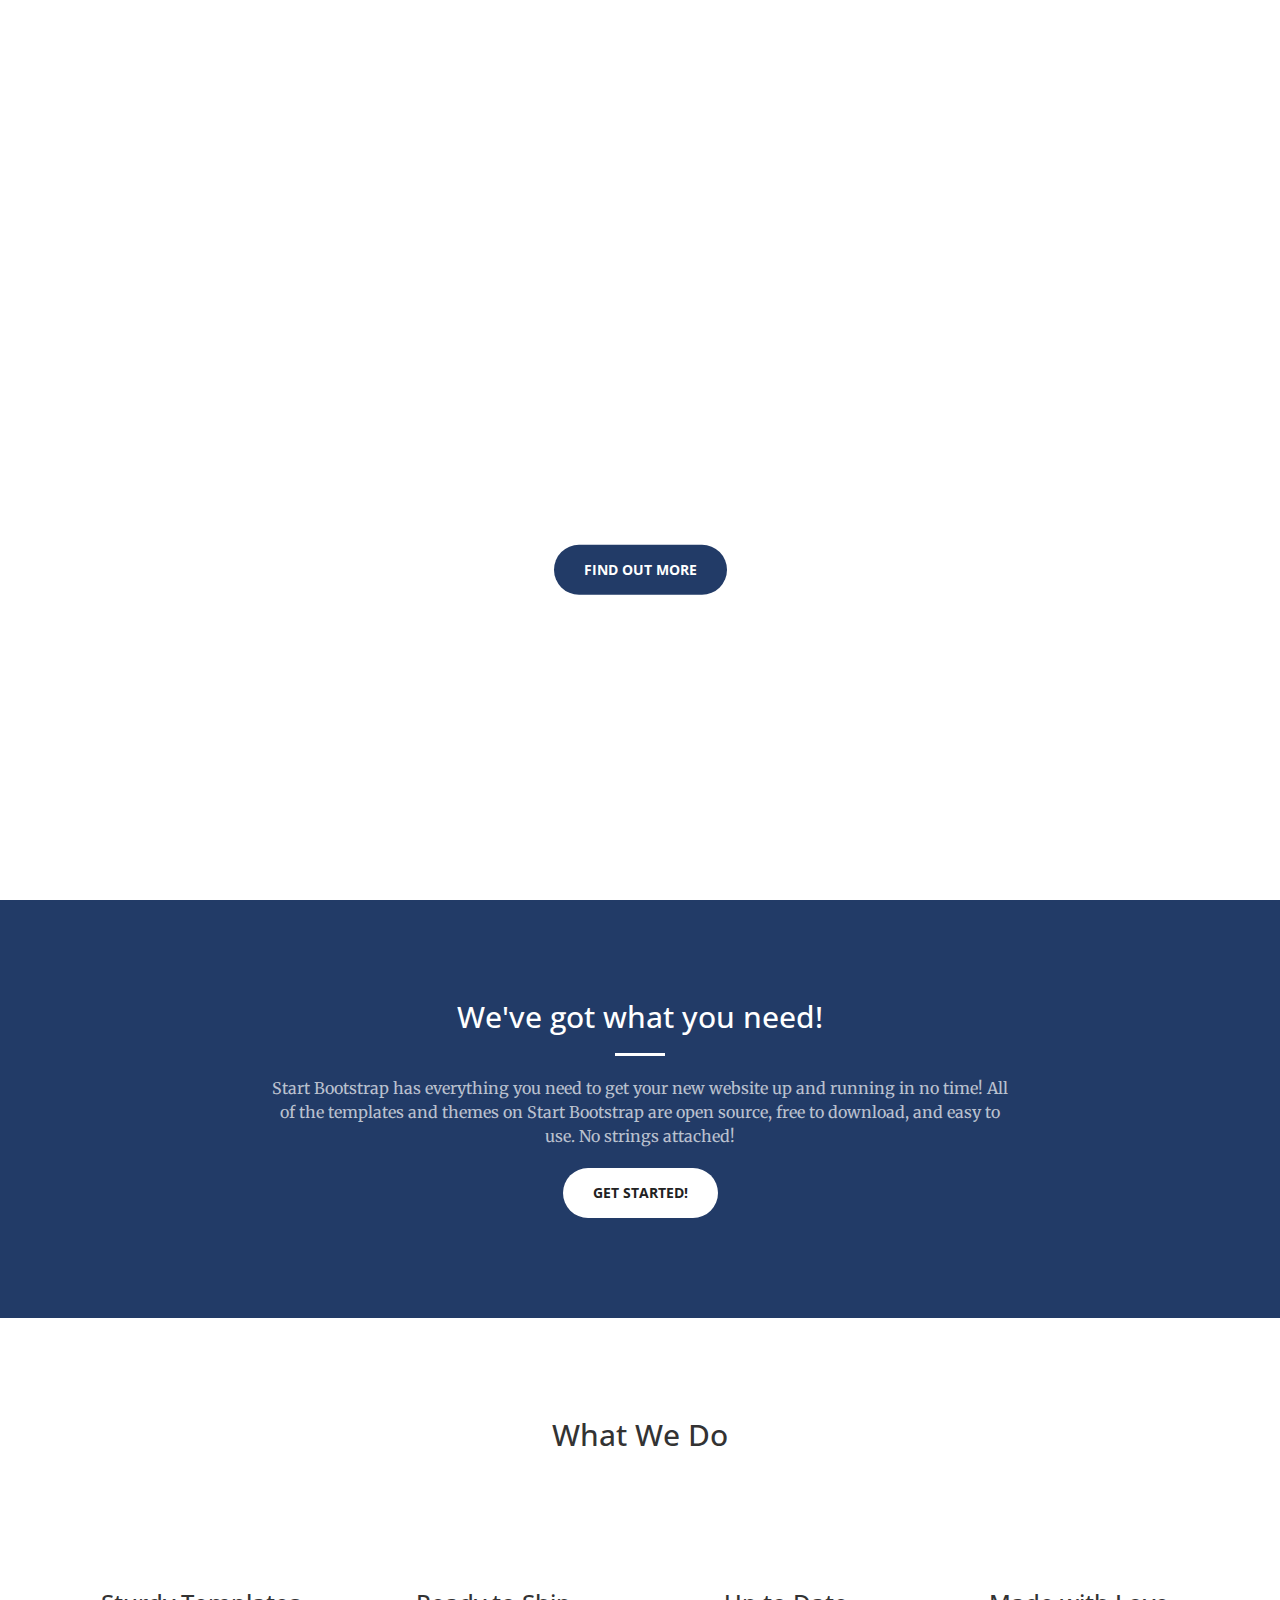
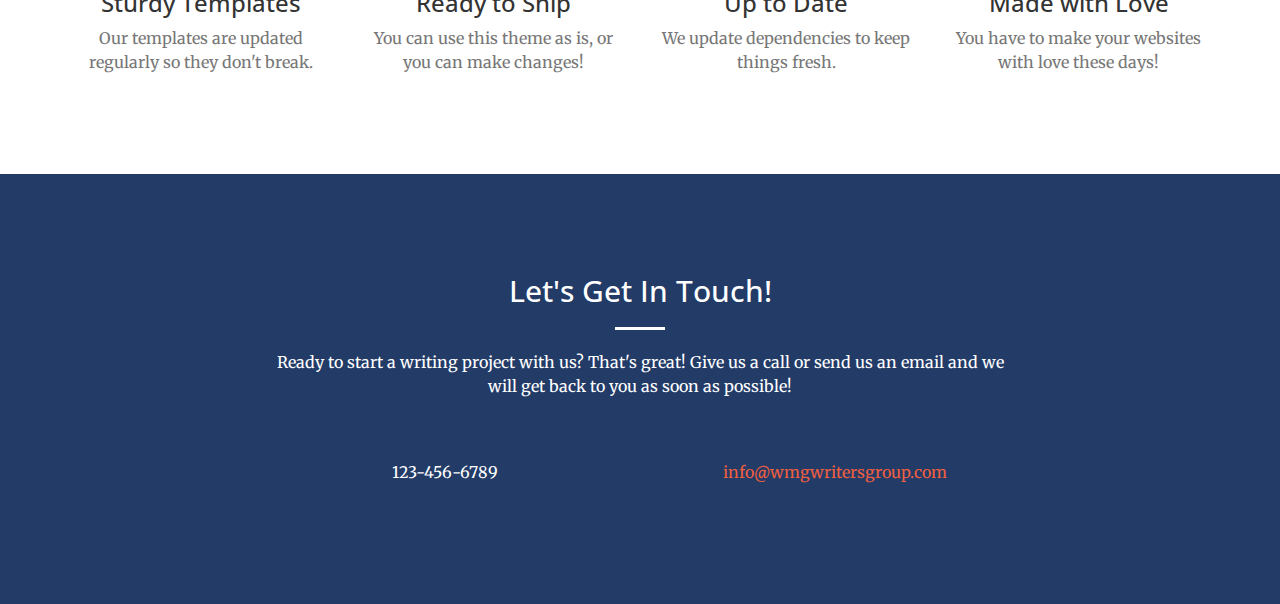
==== index.html @ facb74e4 "first commit" ====
<!DOCTYPE html>
<html lang="en">

<head>

    <meta charset="utf-8">
    <meta http-equiv="X-UA-Compatible" content="IE=edge">
    <meta name="viewport" content="width=device-width, initial-scale=1">
    <meta name="description" content="">
    <meta name="author" content="">

    <title>WMG Writer's Group</title>

    <!-- Bootstrap Core CSS -->
    <link rel="stylesheet" href="css/bootstrap.min.css" type="text/css">

    <!-- Custom Fonts -->
    <link href='http://fonts.googleapis.com/css?family=Open+Sans:300italic,400italic,600italic,700italic,800italic,400,300,600,700,800' rel='stylesheet' type='text/css'>
    <link href='http://fonts.googleapis.com/css?family=Merriweather:400,300,300italic,400italic,700,700italic,900,900italic' rel='stylesheet' type='text/css'>
    <link rel="stylesheet" href="font-awesome/css/font-awesome.min.css" type="text/css">

    <!-- Plugin CSS -->
    <link rel="stylesheet" href="css/animate.min.css" type="text/css">

    <!-- Custom CSS -->
    <link rel="stylesheet" href="css/creative.css" type="text/css">

    <!-- HTML5 Shim and Respond.js IE8 support of HTML5 elements and media queries -->
    <!-- WARNING: Respond.js doesn't work if you view the page via file:// -->
    <!--[if lt IE 9]>
        <script src="https://oss.maxcdn.com/libs/html5shiv/3.7.0/html5shiv.js"></script>
        <script src="https://oss.maxcdn.com/libs/respond.js/1.4.2/respond.min.js"></script>
    <![endif]-->

</head>

<body id="page-top">

    <nav id="mainNav" class="navbar navbar-default navbar-fixed-top">
        <div class="container-fluid">
            <!-- Brand and toggle get grouped for better mobile display -->
            <div class="navbar-header">
                <button type="button" class="navbar-toggle collapsed" data-toggle="collapse" data-target="#bs-example-navbar-collapse-1">
                    <span class="sr-only">Toggle navigation</span>
                    <span class="icon-bar"></span>
                    <span class="icon-bar"></span>
                    <span class="icon-bar"></span>
                </button>
                <a class="navbar-brand page-scroll" href="#page-top">WMG Writer's Group</a>
            </div>

            <!-- Collect the nav links, forms, and other content for toggling -->
            <div class="collapse navbar-collapse" id="bs-example-navbar-collapse-1">
                <ul class="nav navbar-nav navbar-right">
                    <li>
                        <a class="page-scroll" href="#about">About</a>
                    </li>
                    <li>
                        <a class="page-scroll" href="#services">What We Do</a>
                    </li>
                    <li>
                        <a class="page-scroll" href="#contact">Work With Us</a>
                    </li>
                </ul>
            </div>
            <!-- /.navbar-collapse -->
        </div>
        <!-- /.container-fluid -->
    </nav>

    <header>
        <div class="header-content">
            <div class="header-content-inner">
                <h1>WMG Writer's Group</h1>
                <hr>
                <p>The WMG Writer's Group is an elite network of talented and experienced communicators. We are a small group of current and former journalists from </p>
                <a href="#about" class="btn btn-primary btn-xl page-scroll">Find Out More</a>
            </div>
        </div>
    </header>

    <section class="bg-primary" id="about">
        <div class="container">
            <div class="row">
                <div class="col-lg-8 col-lg-offset-2 text-center">
                    <h2 class="section-heading">We've got what you need!</h2>
                    <hr class="light">
                    <p class="text-faded">Start Bootstrap has everything you need to get your new website up and running in no time! All of the templates and themes on Start Bootstrap are open source, free to download, and easy to use. No strings attached!</p>
                    <a href="#contact" class="btn btn-default btn-xl">Get Started!</a>
                </div>
            </div>
        </div>
    </section>

    <section id="services">
        <div class="container">
            <div class="row">
                <div class="col-lg-12 text-center">
                    <h2 class="section-heading">What We Do</h2>
                    <hr class="primary">
                </div>
            </div>
        </div>
        <div class="container">
            <div class="row">
                <div class="col-lg-3 col-md-6 text-center">
                    <div class="service-box">
                        <i class="fa fa-4x fa-diamond wow bounceIn text-primary"></i>
                        <h3>Sturdy Templates</h3>
                        <p class="text-muted">Our templates are updated regularly so they don't break.</p>
                    </div>
                </div>
                <div class="col-lg-3 col-md-6 text-center">
                    <div class="service-box">
                        <i class="fa fa-4x fa-paper-plane wow bounceIn text-primary" data-wow-delay=".1s"></i>
                        <h3>Ready to Ship</h3>
                        <p class="text-muted">You can use this theme as is, or you can make changes!</p>
                    </div>
                </div>
                <div class="col-lg-3 col-md-6 text-center">
                    <div class="service-box">
                        <i class="fa fa-4x fa-newspaper-o wow bounceIn text-primary" data-wow-delay=".2s"></i>
                        <h3>Up to Date</h3>
                        <p class="text-muted">We update dependencies to keep things fresh.</p>
                    </div>
                </div>
                <div class="col-lg-3 col-md-6 text-center">
                    <div class="service-box">
                        <i class="fa fa-4x fa-heart wow bounceIn text-primary" data-wow-delay=".3s"></i>
                        <h3>Made with Love</h3>
                        <p class="text-muted">You have to make your websites with love these days!</p>
                    </div>
                </div>
            </div>
        </div>
    </section>

    <section class="bg-dark" id="contact">
        <div class="container">
            <div class="row">
                <div class="col-lg-8 col-lg-offset-2 text-center">
                    <h2 class="section-heading">Let's Get In Touch!</h2>
                    <hr class="primary">
                    <p>Ready to start a writing project with us? That's great! Give us a call or send us an email and we will get back to you as soon as possible!</p>
                </div>
                <div class="col-lg-4 col-lg-offset-2 text-center">
                    <i class="fa fa-phone fa-3x wow bounceIn"></i>
                    <p>123-456-6789</p>
                </div>
                <div class="col-lg-4 text-center">
                    <i class="fa fa-envelope-o fa-3x wow bounceIn" data-wow-delay=".1s"></i>
                    <p><a href="mailto:your-email@your-domain.com">info@wmgwritersgroup.com</a></p>
                </div>
            </div>
        </div>
    </section>

    <!-- jQuery -->
    <script src="js/jquery.js"></script>

    <!-- Bootstrap Core JavaScript -->
    <script src="js/bootstrap.min.js"></script>

    <!-- Plugin JavaScript -->
    <script src="js/jquery.easing.min.js"></script>
    <script src="js/jquery.fittext.js"></script>
    <script src="js/wow.min.js"></script>

    <!-- Custom Theme JavaScript -->
    <script src="js/creative.js"></script>

</body>

</html>
---- css/creative.css ----
/*!
 * Start Bootstrap - Creative Bootstrap Theme (http://startbootstrap.com)
 * Code licensed under the Apache License v2.0.
 * For details, see http://www.apache.org/licenses/LICENSE-2.0.
 */

html,
body {
    width: 100%;
    height: 100%;
}

body {
    font-family: Merriweather,'Helvetica Neue',Arial,sans-serif;
}

hr {
    max-width: 50px;
    border-color: #fff;
    border-width: 3px;
}

hr.light {
    border-color: #fff;
}

a {
    color: #f05f40;
    -webkit-transition: all .35s;
    -moz-transition: all .35s;
    transition: all .35s;
}

a:hover,
a:focus {
    color: #eb3812;
}

h1,
h2,
h3,
h4,
h5,
h6 {
    font-family: 'Open Sans','Helvetica Neue',Arial,sans-serif;
}

p {
    margin-bottom: 20px;
    font-size: 16px;
    line-height: 1.5;
}

.bg-primary {
    background-color: #223B67;
}

.bg-dark {
    color: #fff;
    background-color: #223B67;
}

.text-faded {
    color: rgba(255,255,255,.7);
}

section {
    padding: 100px 0;
}

aside {
    padding: 50px 0;
}

.no-padding {
    padding: 0;
}

.navbar-default {
    border-color: rgba(34,34,34,.05);
    font-family: 'Open Sans','Helvetica Neue',Arial,sans-serif;
    background-color: #fff;
    -webkit-transition: all .35s;
    -moz-transition: all .35s;
    transition: all .35s;
}

.navbar-default .navbar-header .navbar-brand {
    text-transform: uppercase;
    font-family: 'Open Sans','Helvetica Neue',Arial,sans-serif;
    font-weight: 700;
    color: #223B67;
}

.navbar-default .navbar-header .navbar-brand:hover,
.navbar-default .navbar-header .navbar-brand:focus {
    color: #eb3812;
}

.navbar-default .nav > li>a,
.navbar-default .nav>li>a:focus {
    text-transform: uppercase;
    font-size: 13px;
    font-weight: 700;
    color: #222;
}

.navbar-default .nav > li>a:hover,
.navbar-default .nav>li>a:focus:hover {
    color: #223B67;
}

.navbar-default .nav > li.active>a,
.navbar-default .nav>li.active>a:focus {
    color: #223B67!important;
    background-color: transparent;
}

.navbar-default .nav > li.active>a:hover,
.navbar-default .nav>li.active>a:focus:hover {
    background-color: transparent;
}

@media(min-width:768px) {
    .navbar-default {
        border-color: rgba(255,255,255,.3);
        background-color: transparent;
    }

    .navbar-default .navbar-header .navbar-brand {
        color: rgba(255,255,255,.7);
    }

    .navbar-default .navbar-header .navbar-brand:hover,
    .navbar-default .navbar-header .navbar-brand:focus {
        color: #fff;
    }

    .navbar-default .nav > li>a,
    .navbar-default .nav>li>a:focus {
        color: rgba(255,255,255,.7);
    }

    .navbar-default .nav > li>a:hover,
    .navbar-default .nav>li>a:focus:hover {
        color: #fff;
    }

    .navbar-default.affix {
        border-color: rgba(34,34,34,.05);
        background-color: #fff;
    }

    .navbar-default.affix .navbar-header .navbar-brand {
        font-size: 14px;
        color: #223B67;
    }

    .navbar-default.affix .navbar-header .navbar-brand:hover,
    .navbar-default.affix .navbar-header .navbar-brand:focus {
        color: #eb3812;
    }

    .navbar-default.affix .nav > li>a,
    .navbar-default.affix .nav>li>a:focus {
        color: #222;
    }

    .navbar-default.affix .nav > li>a:hover,
    .navbar-default.affix .nav>li>a:focus:hover {
        color: #223B67;
    }
}

header {
    position: relative;
    width: 100%;
    min-height: auto;
    text-align: center;
    color: #fff;
    background-image: url(../img/typewriter.jpg);
    background-position: center;
    -webkit-background-size: cover;
    -moz-background-size: cover;
    background-size: cover;
    -o-background-size: cover;
}

header .header-content {
    position: relative;
    width: 100%;
    padding: 100px 15px;
    text-align: center;
}

header .header-content .header-content-inner h1 {
    margin-top: 0;
    margin-bottom: 0;
    text-transform: uppercase;
    font-weight: 700;
}

header .header-content .header-content-inner hr {
    margin: 30px auto;
}

header .header-content .header-content-inner p {
    margin-bottom: 50px;
    font-size: 16px;
    font-weight: 300;
    color: rgba(255,255,255,.7);
}

@media(min-width:768px) {
    header {
        min-height: 100%;
    }

    header .header-content {
        position: absolute;
        top: 50%;
        padding: 0 50px;
        -webkit-transform: translateY(-50%);
        -ms-transform: translateY(-50%);
        transform: translateY(-50%);
    }

    header .header-content .header-content-inner {
        margin-right: auto;
        margin-left: auto;
        max-width: 1000px;
    }

    header .header-content .header-content-inner p {
        margin-right: auto;
        margin-left: auto;
        max-width: 80%;
        font-size: 18px;
    }
}

.section-heading {
    margin-top: 0;
}

.service-box {
    margin: 50px auto 0;
    max-width: 400px;
}

@media(min-width:992px) {
    .service-box {
        margin: 20px auto 0;
    }
}

.service-box p {
    margin-bottom: 0;
}

.portfolio-box {
    display: block;
    position: relative;
    margin: 0 auto;
    max-width: 650px;
}

.portfolio-box .portfolio-box-caption {
    display: block;
    position: absolute;
    bottom: 0;
    width: 100%;
    height: 100%;
    text-align: center;
    color: #fff;
    opacity: 0;
    background: rgba(240,95,64,.9);
    -webkit-transition: all .35s;
    -moz-transition: all .35s;
    transition: all .35s;
}

.portfolio-box .portfolio-box-caption .portfolio-box-caption-content {
    position: absolute;
    top: 50%;
    width: 100%;
    text-align: center;
    transform: translateY(-50%);
}

.portfolio-box .portfolio-box-caption .portfolio-box-caption-content .project-category,
.portfolio-box .portfolio-box-caption .portfolio-box-caption-content .project-name {
    padding: 0 15px;
    font-family: 'Open Sans','Helvetica Neue',Arial,sans-serif;
}

.portfolio-box .portfolio-box-caption .portfolio-box-caption-content .project-category {
    text-transform: uppercase;
    font-size: 14px;
    font-weight: 600;
}

.portfolio-box .portfolio-box-caption .portfolio-box-caption-content .project-name {
    font-size: 18px;
}

.portfolio-box:hover .portfolio-box-caption {
    opacity: 1;
}

@media(min-width:768px) {
    .portfolio-box .portfolio-box-caption .portfolio-box-caption-content .project-category {
        font-size: 16px;
    }

    .portfolio-box .portfolio-box-caption .portfolio-box-caption-content .project-name {
        font-size: 22px;
    }
}

.call-to-action h2 {
    margin: 0 auto 20px;
}

.text-primary {
    color: #223B67;
}

.no-gutter > [class*=col-] {
    padding-right: 0;
    padding-left: 0;
}

.btn-default {
    border-color: #fff;
    color: #222;
    background-color: #fff;
    -webkit-transition: all .35s;
    -moz-transition: all .35s;
    transition: all .35s;
}

.btn-default:hover,
.btn-default:focus,
.btn-default.focus,
.btn-default:active,
.btn-default.active,
.open > .dropdown-toggle.btn-default {
    border-color: #ededed;
    color: #222;
    background-color: #f2f2f2;
}

.btn-default:active,
.btn-default.active,
.open > .dropdown-toggle.btn-default {
    background-image: none;
}

.btn-default.disabled,
.btn-default[disabled],
fieldset[disabled] .btn-default,
.btn-default.disabled:hover,
.btn-default[disabled]:hover,
fieldset[disabled] .btn-default:hover,
.btn-default.disabled:focus,
.btn-default[disabled]:focus,
fieldset[disabled] .btn-default:focus,
.btn-default.disabled.focus,
.btn-default[disabled].focus,
fieldset[disabled] .btn-default.focus,
.btn-default.disabled:active,
.btn-default[disabled]:active,
fieldset[disabled] .btn-default:active,
.btn-default.disabled.active,
.btn-default[disabled].active,
fieldset[disabled] .btn-default.active {
    border-color: #fff;
    background-color: #fff;
}

.btn-default .badge {
    color: #fff;
    background-color: #222;
}

.btn-primary {
    border-color: #223B67;
    color: #fff;
    background-color: #223B67;
    -webkit-transition: all .35s;
    -moz-transition: all .35s;
    transition: all .35s;
}

.btn-primary:hover,
.btn-primary:focus,
.btn-primary.focus,
.btn-primary:active,
.btn-primary.active,
.open > .dropdown-toggle.btn-primary {
    border-color: #ed431f;
    color: #fff;
    background-color: #ee4b28;
}

.btn-primary:active,
.btn-primary.active,
.open > .dropdown-toggle.btn-primary {
    background-image: none;
}

.btn-primary.disabled,
.btn-primary[disabled],
fieldset[disabled] .btn-primary,
.btn-primary.disabled:hover,
.btn-primary[disabled]:hover,
fieldset[disabled] .btn-primary:hover,
.btn-primary.disabled:focus,
.btn-primary[disabled]:focus,
fieldset[disabled] .btn-primary:focus,
.btn-primary.disabled.focus,
.btn-primary[disabled].focus,
fieldset[disabled] .btn-primary.focus,
.btn-primary.disabled:active,
.btn-primary[disabled]:active,
fieldset[disabled] .btn-primary:active,
.btn-primary.disabled.active,
.btn-primary[disabled].active,
fieldset[disabled] .btn-primary.active {
    border-color: #223B67;
    background-color: #223B67;
}

.btn-primary .badge {
    color: #223B67;
    background-color: #fff;
}

.btn {
    border: 0;
    border-radius: 300px;
    text-transform: uppercase;
    font-family: 'Open Sans','Helvetica Neue',Arial,sans-serif;
    font-weight: 700;
}

.btn-xl {
    padding: 15px 30px;
}

::-moz-selection {
    text-shadow: none;
    color: #fff;
    background: #222;
}

::selection {
    text-shadow: none;
    color: #fff;
    background: #222;
}

img::selection {
    color: #fff;
    background: 0 0;
}

img::-moz-selection {
    color: #fff;
    background: 0 0;
}

body {
    webkit-tap-highlight-color: #222;
}
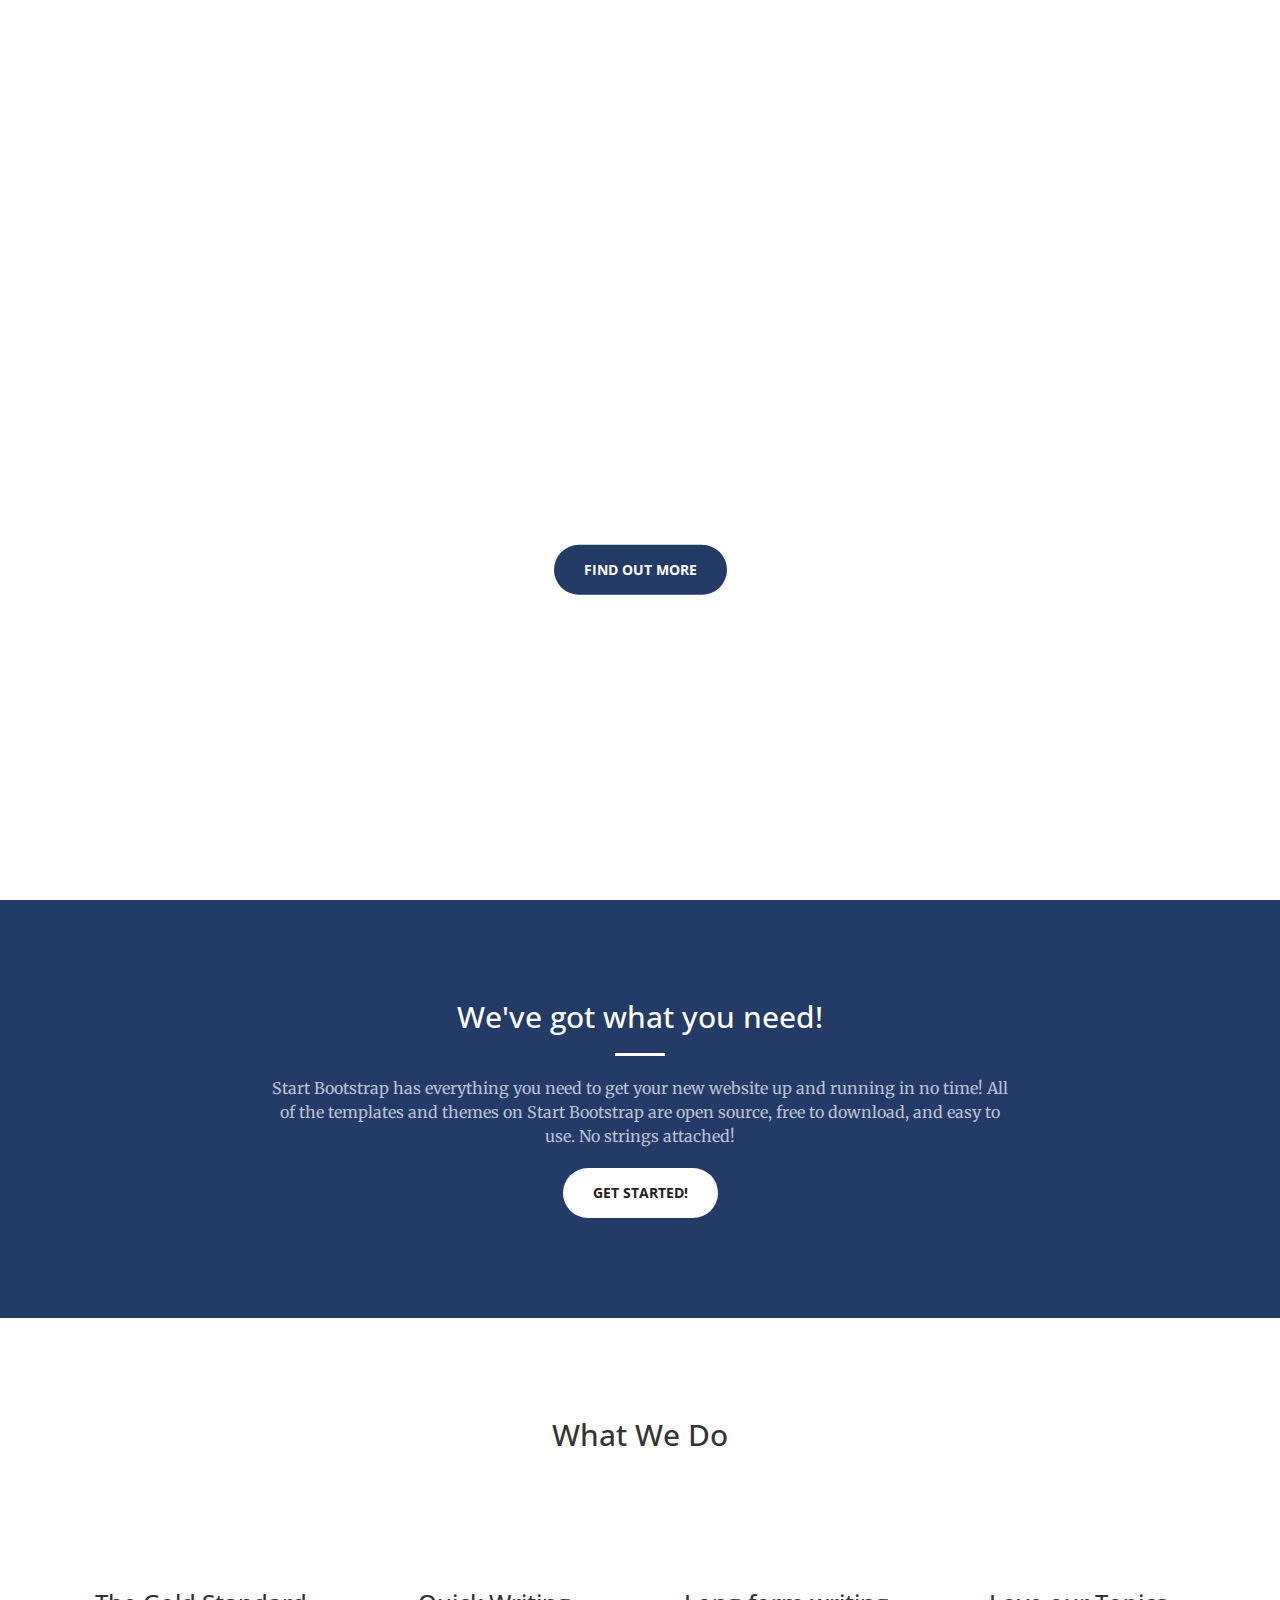
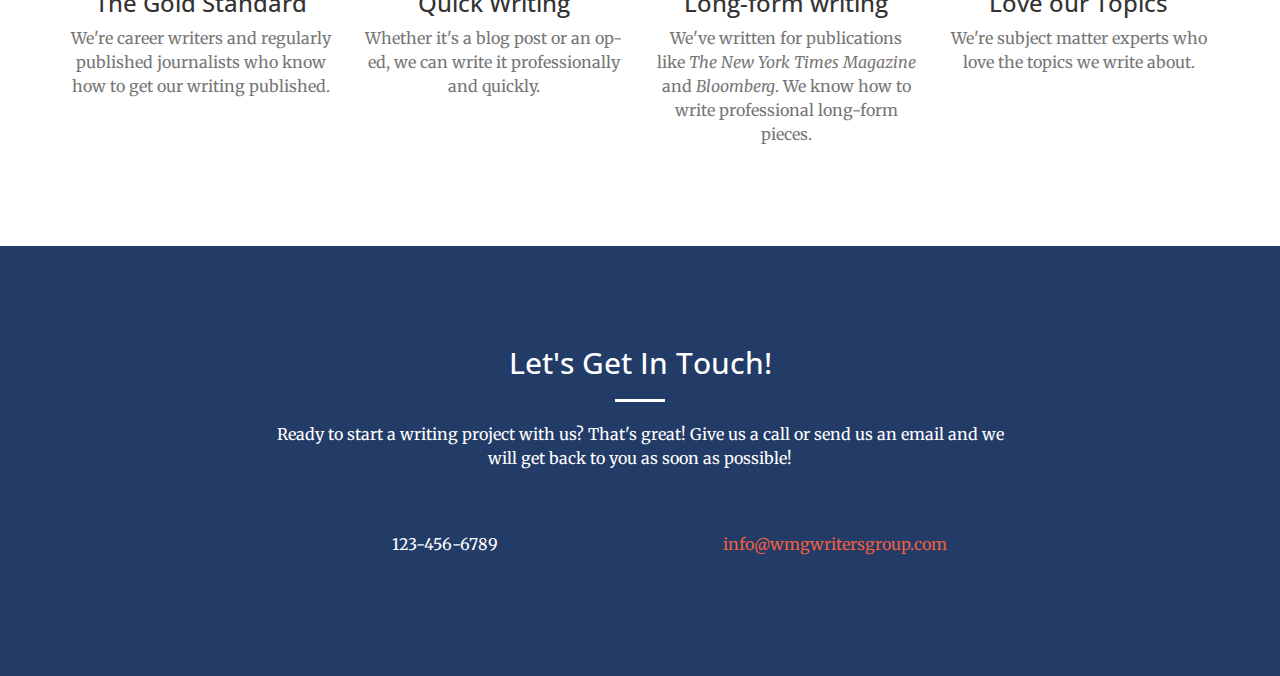
==== commit 20393755: "icon writing" ====
--- a/index.html
+++ b/index.html
@@ -106,29 +106,29 @@
                 <div class="col-lg-3 col-md-6 text-center">
                     <div class="service-box">
                         <i class="fa fa-4x fa-diamond wow bounceIn text-primary"></i>
-                        <h3>Sturdy Templates</h3>
-                        <p class="text-muted">Our templates are updated regularly so they don't break.</p>
+                        <h3>The Gold Standard</h3>
+                        <p class="text-muted">We're career writers and regularly published journalists who know how to get our writing published.</p>
                     </div>
                 </div>
                 <div class="col-lg-3 col-md-6 text-center">
                     <div class="service-box">
                         <i class="fa fa-4x fa-paper-plane wow bounceIn text-primary" data-wow-delay=".1s"></i>
-                        <h3>Ready to Ship</h3>
-                        <p class="text-muted">You can use this theme as is, or you can make changes!</p>
+                        <h3>Quick Writing</h3>
+                        <p class="text-muted">Whether it's a blog post or an op-ed, we can write it professionally and quickly.</p>
                     </div>
                 </div>
                 <div class="col-lg-3 col-md-6 text-center">
                     <div class="service-box">
                         <i class="fa fa-4x fa-newspaper-o wow bounceIn text-primary" data-wow-delay=".2s"></i>
-                        <h3>Up to Date</h3>
-                        <p class="text-muted">We update dependencies to keep things fresh.</p>
+                        <h3>Long-form writing</h3>
+                        <p class="text-muted">We've written for publications like <em>The New York Times Magazine</em> and <em>Bloomberg</em>. We know how to write professional long-form pieces.</p>
                     </div>
                 </div>
                 <div class="col-lg-3 col-md-6 text-center">
                     <div class="service-box">
                         <i class="fa fa-4x fa-heart wow bounceIn text-primary" data-wow-delay=".3s"></i>
-                        <h3>Made with Love</h3>
-                        <p class="text-muted">You have to make your websites with love these days!</p>
+                        <h3>Love our Topics</h3>
+                        <p class="text-muted">We're subject matter experts who love the topics we write about.</p>
                     </div>
                 </div>
             </div>
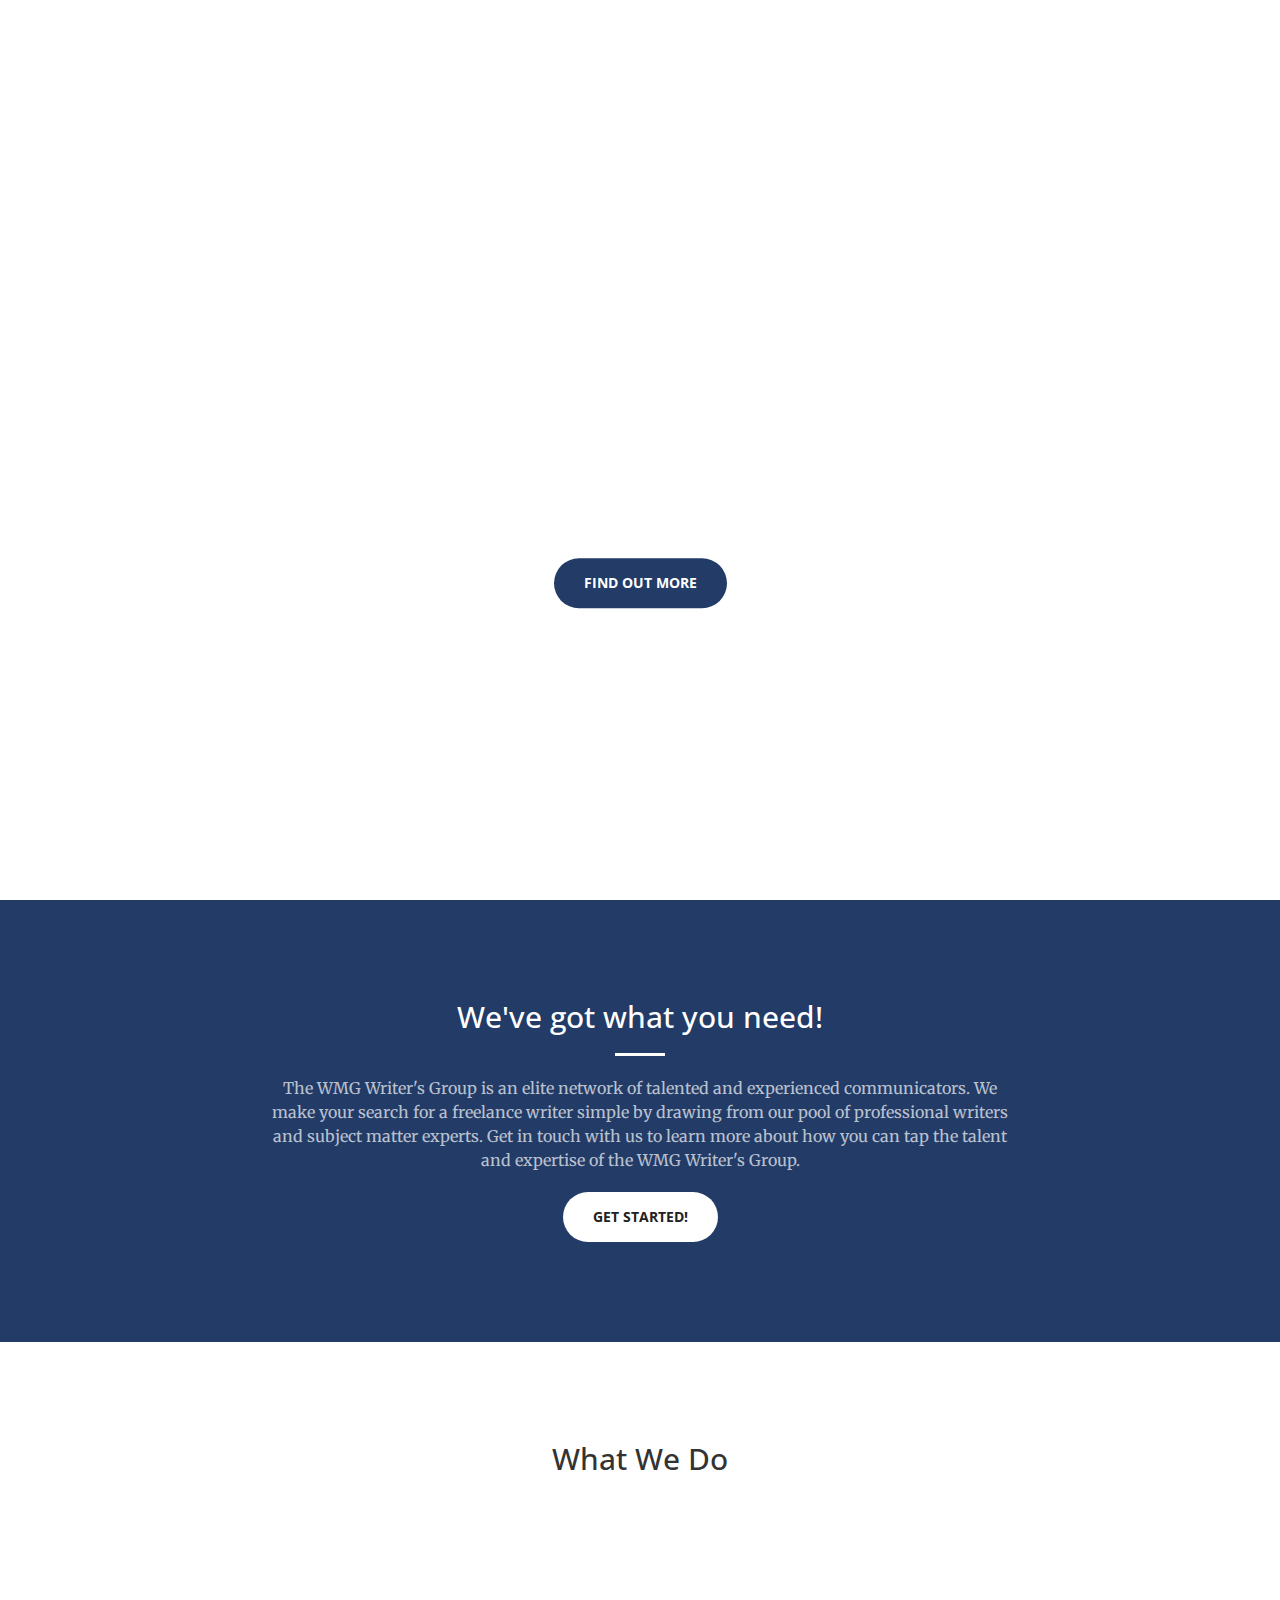
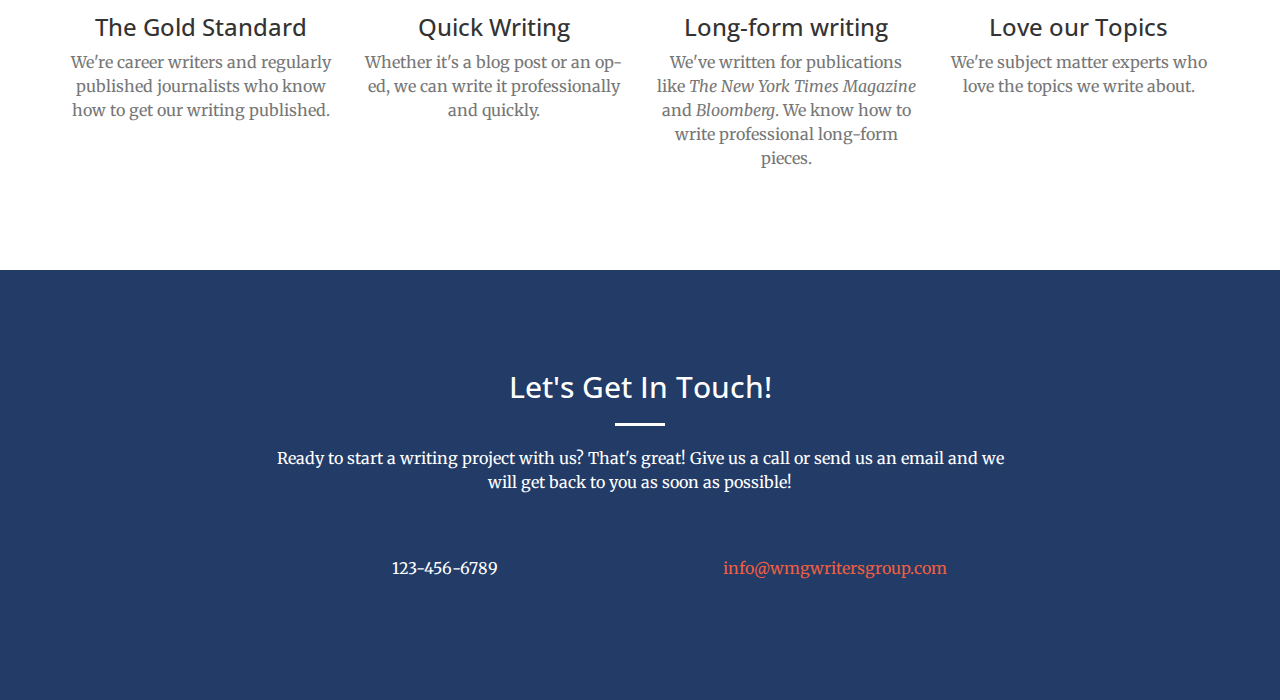
==== commit 08ca0e54: "about us" ====
--- a/index.html
+++ b/index.html
@@ -73,7 +73,7 @@
             <div class="header-content-inner">
                 <h1>WMG Writer's Group</h1>
                 <hr>
-                <p>The WMG Writer's Group is an elite network of talented and experienced communicators. We are a small group of current and former journalists from </p>
+                <p>The WMG Writer's Group is an elite network of talented and experienced communicators. We make your search for a freelance writer simple by drawing from our pool of professional writers and subject matter experts.</p>
                 <a href="#about" class="btn btn-primary btn-xl page-scroll">Find Out More</a>
             </div>
         </div>
@@ -85,7 +85,7 @@
                 <div class="col-lg-8 col-lg-offset-2 text-center">
                     <h2 class="section-heading">We've got what you need!</h2>
                     <hr class="light">
-                    <p class="text-faded">Start Bootstrap has everything you need to get your new website up and running in no time! All of the templates and themes on Start Bootstrap are open source, free to download, and easy to use. No strings attached!</p>
+                    <p class="text-faded">The WMG Writer's Group is an elite network of talented and experienced communicators. We make your search for a freelance writer simple by drawing from our pool of professional writers and subject matter experts. Get in touch with us to learn more about how you can tap the talent and expertise of the WMG Writer's Group.</p>
                     <a href="#contact" class="btn btn-default btn-xl">Get Started!</a>
                 </div>
             </div>
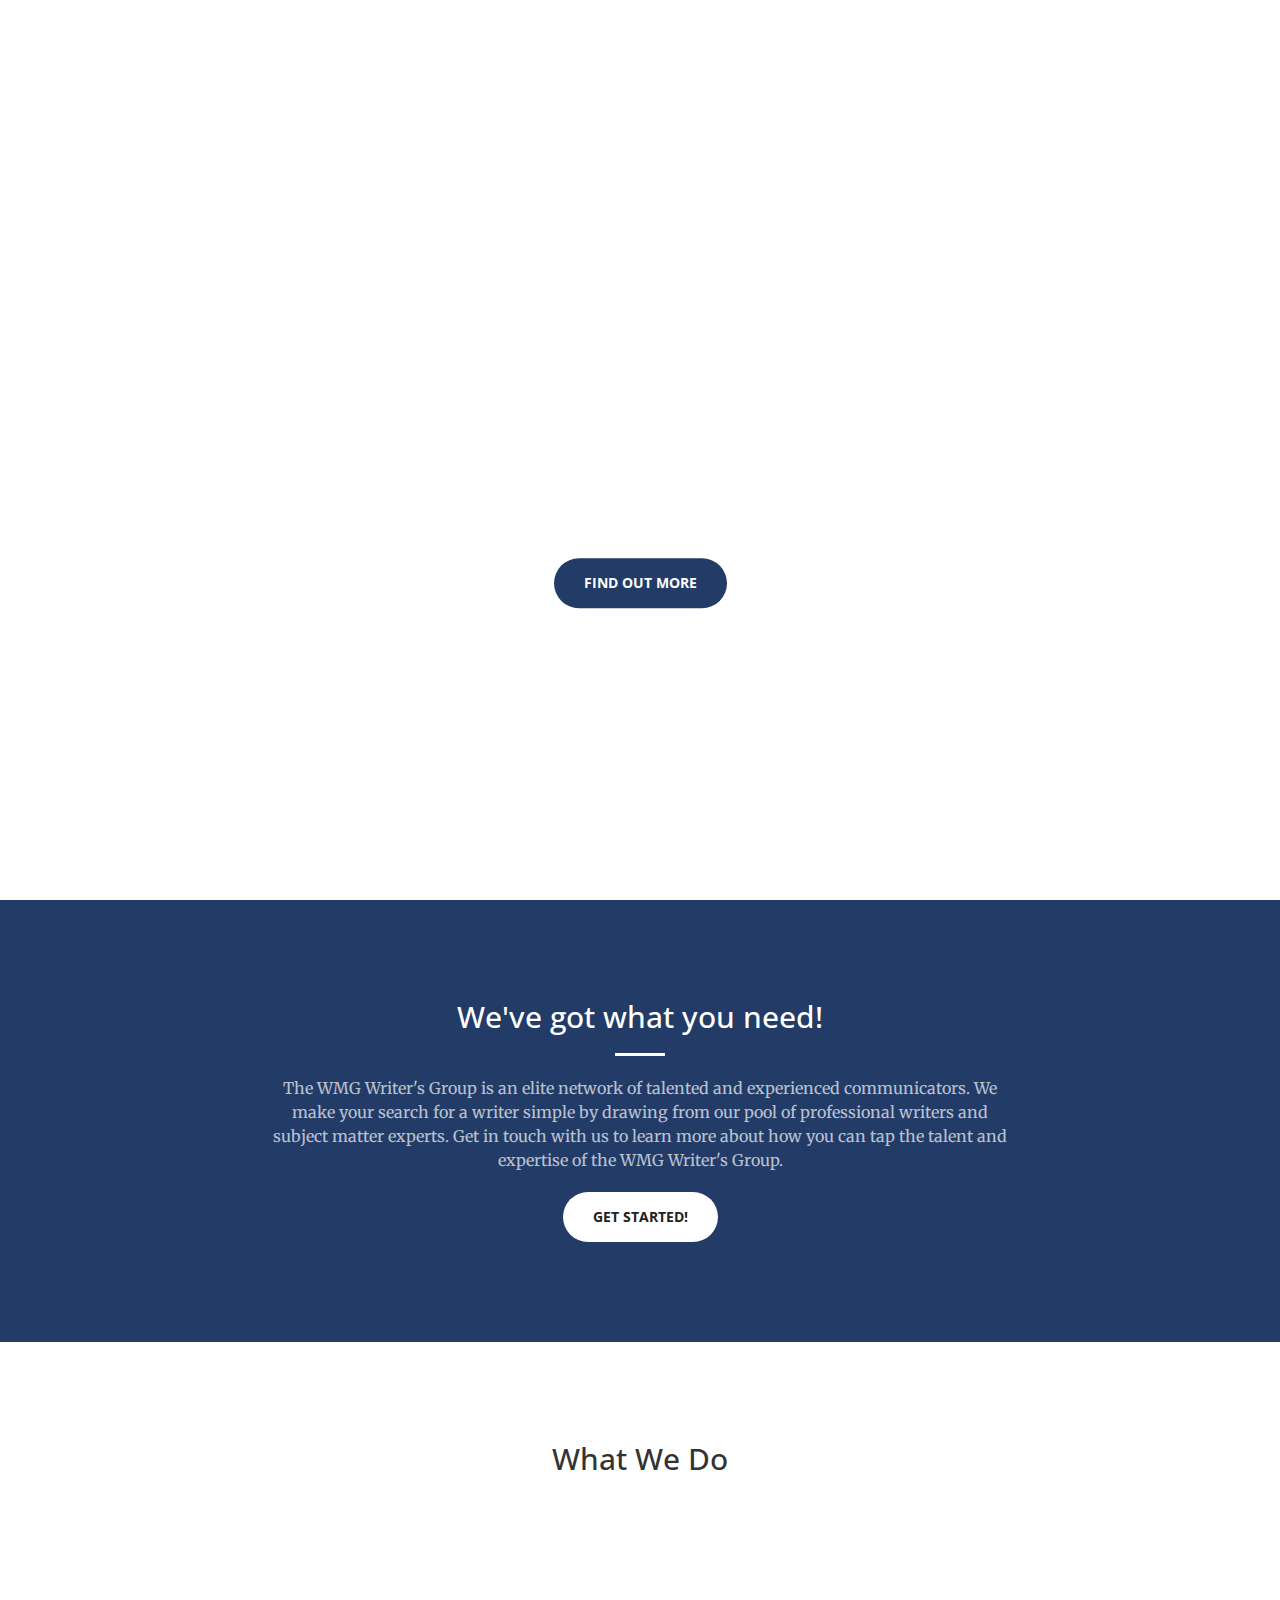
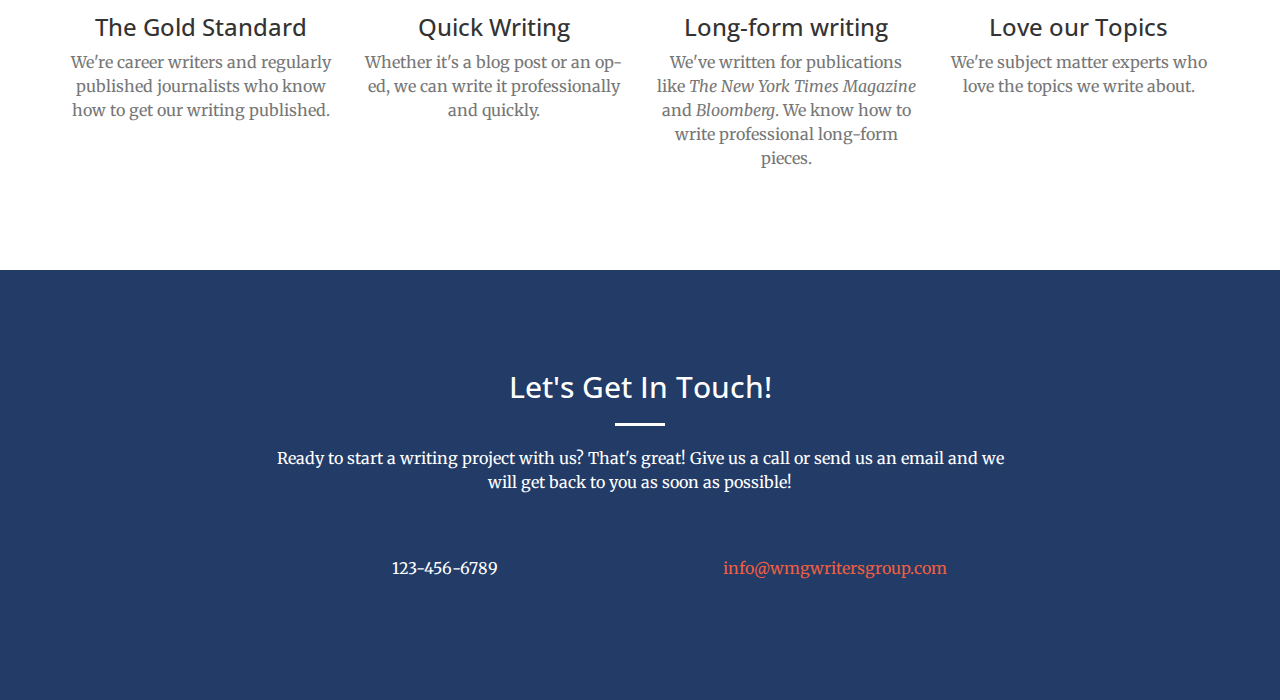
==== commit 9bbd7561: "rm freelance" ====
--- a/index.html
+++ b/index.html
@@ -73,7 +73,7 @@
             <div class="header-content-inner">
                 <h1>WMG Writer's Group</h1>
                 <hr>
-                <p>The WMG Writer's Group is an elite network of talented and experienced communicators. We make your search for a freelance writer simple by drawing from our pool of professional writers and subject matter experts.</p>
+                <p>The WMG Writer's Group is an elite network of talented and experienced communicators. We make your search for a writer simple by drawing from our pool of professional writers and subject matter experts.</p>
                 <a href="#about" class="btn btn-primary btn-xl page-scroll">Find Out More</a>
             </div>
         </div>
@@ -85,7 +85,7 @@
                 <div class="col-lg-8 col-lg-offset-2 text-center">
                     <h2 class="section-heading">We've got what you need!</h2>
                     <hr class="light">
-                    <p class="text-faded">The WMG Writer's Group is an elite network of talented and experienced communicators. We make your search for a freelance writer simple by drawing from our pool of professional writers and subject matter experts. Get in touch with us to learn more about how you can tap the talent and expertise of the WMG Writer's Group.</p>
+                    <p class="text-faded">The WMG Writer's Group is an elite network of talented and experienced communicators. We make your search for a writer simple by drawing from our pool of professional writers and subject matter experts. Get in touch with us to learn more about how you can tap the talent and expertise of the WMG Writer's Group.</p>
                     <a href="#contact" class="btn btn-default btn-xl">Get Started!</a>
                 </div>
             </div>
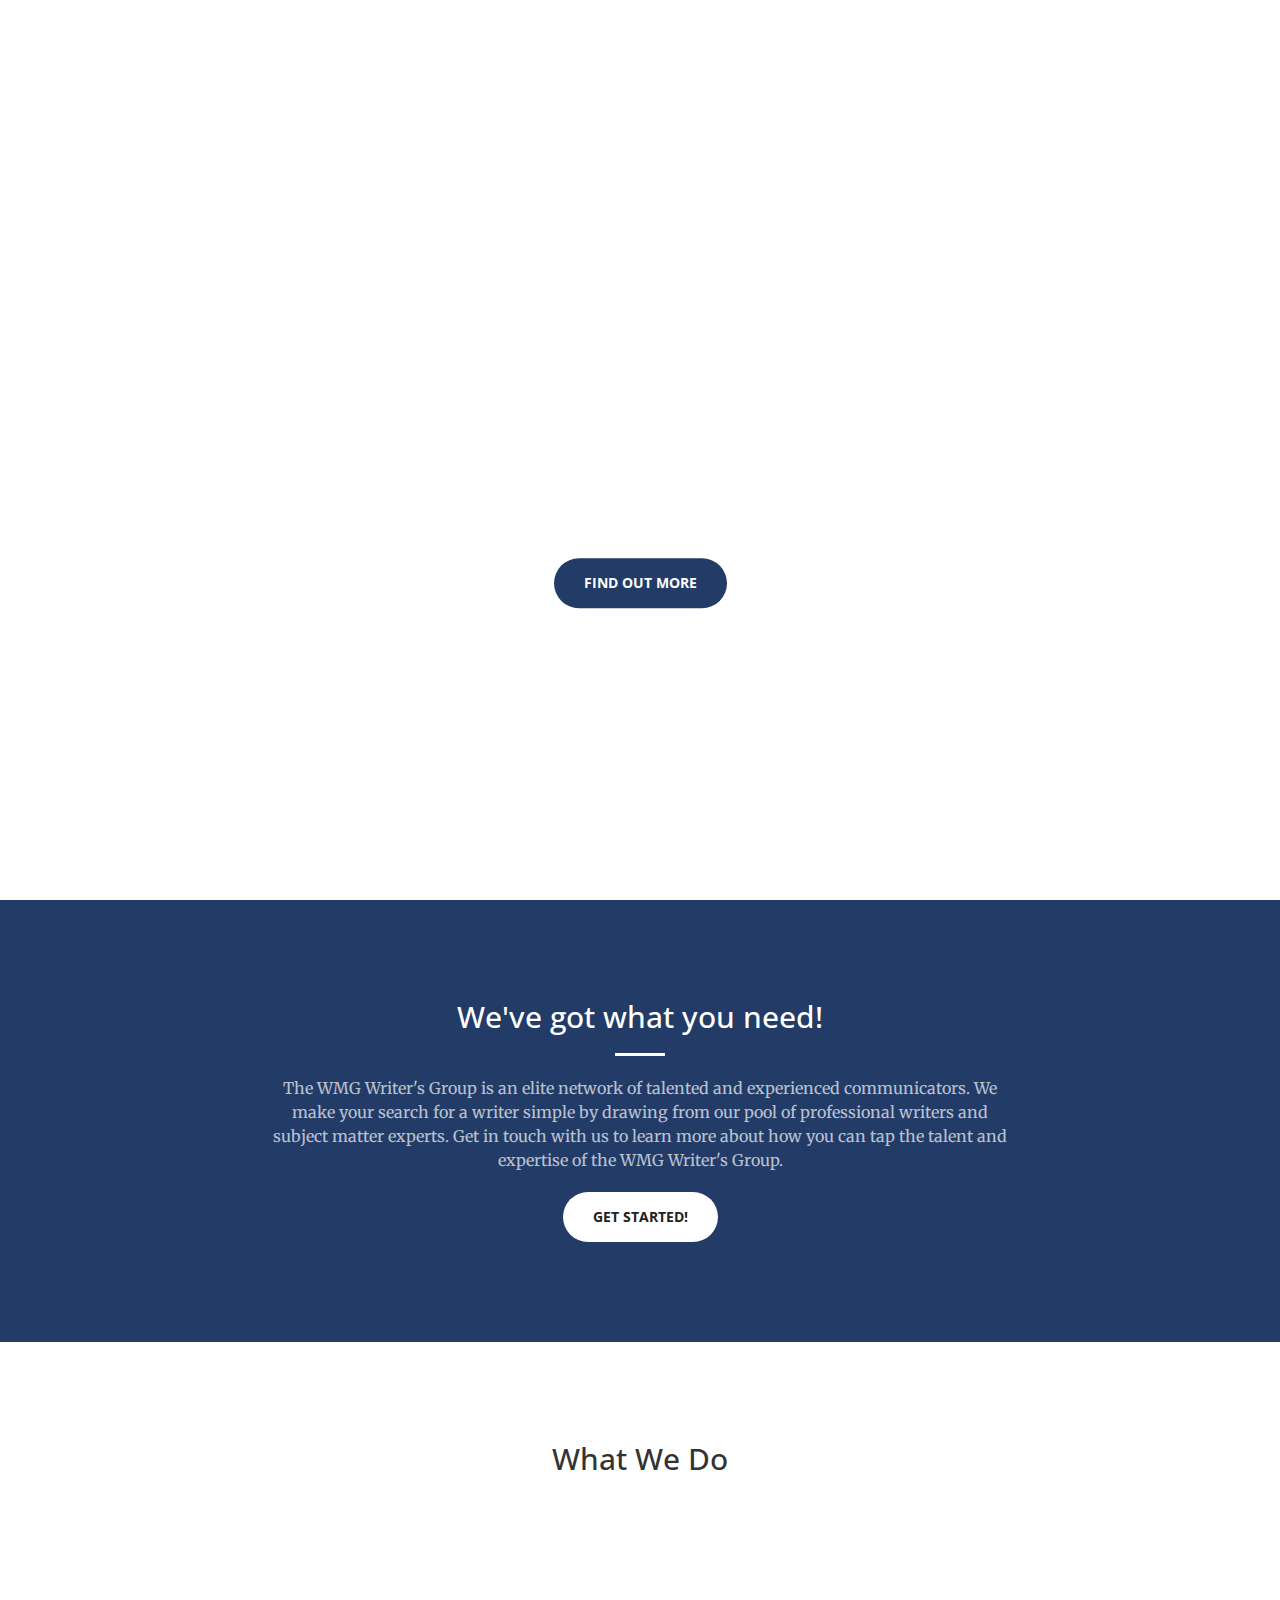
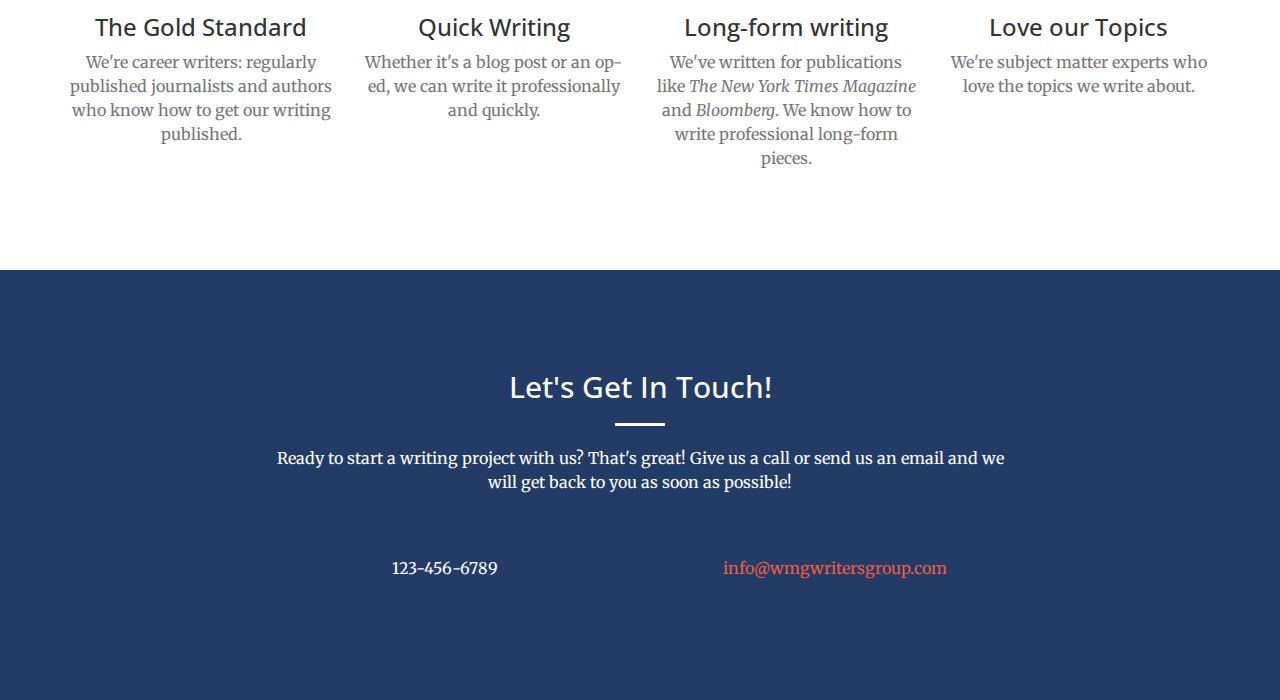
==== commit df176081: "add authors" ====
--- a/index.html
+++ b/index.html
@@ -107,7 +107,7 @@
                     <div class="service-box">
                         <i class="fa fa-4x fa-diamond wow bounceIn text-primary"></i>
                         <h3>The Gold Standard</h3>
-                        <p class="text-muted">We're career writers and regularly published journalists who know how to get our writing published.</p>
+                        <p class="text-muted">We're career writers: regularly published journalists and authors who know how to get our writing published.</p>
                     </div>
                 </div>
                 <div class="col-lg-3 col-md-6 text-center">
